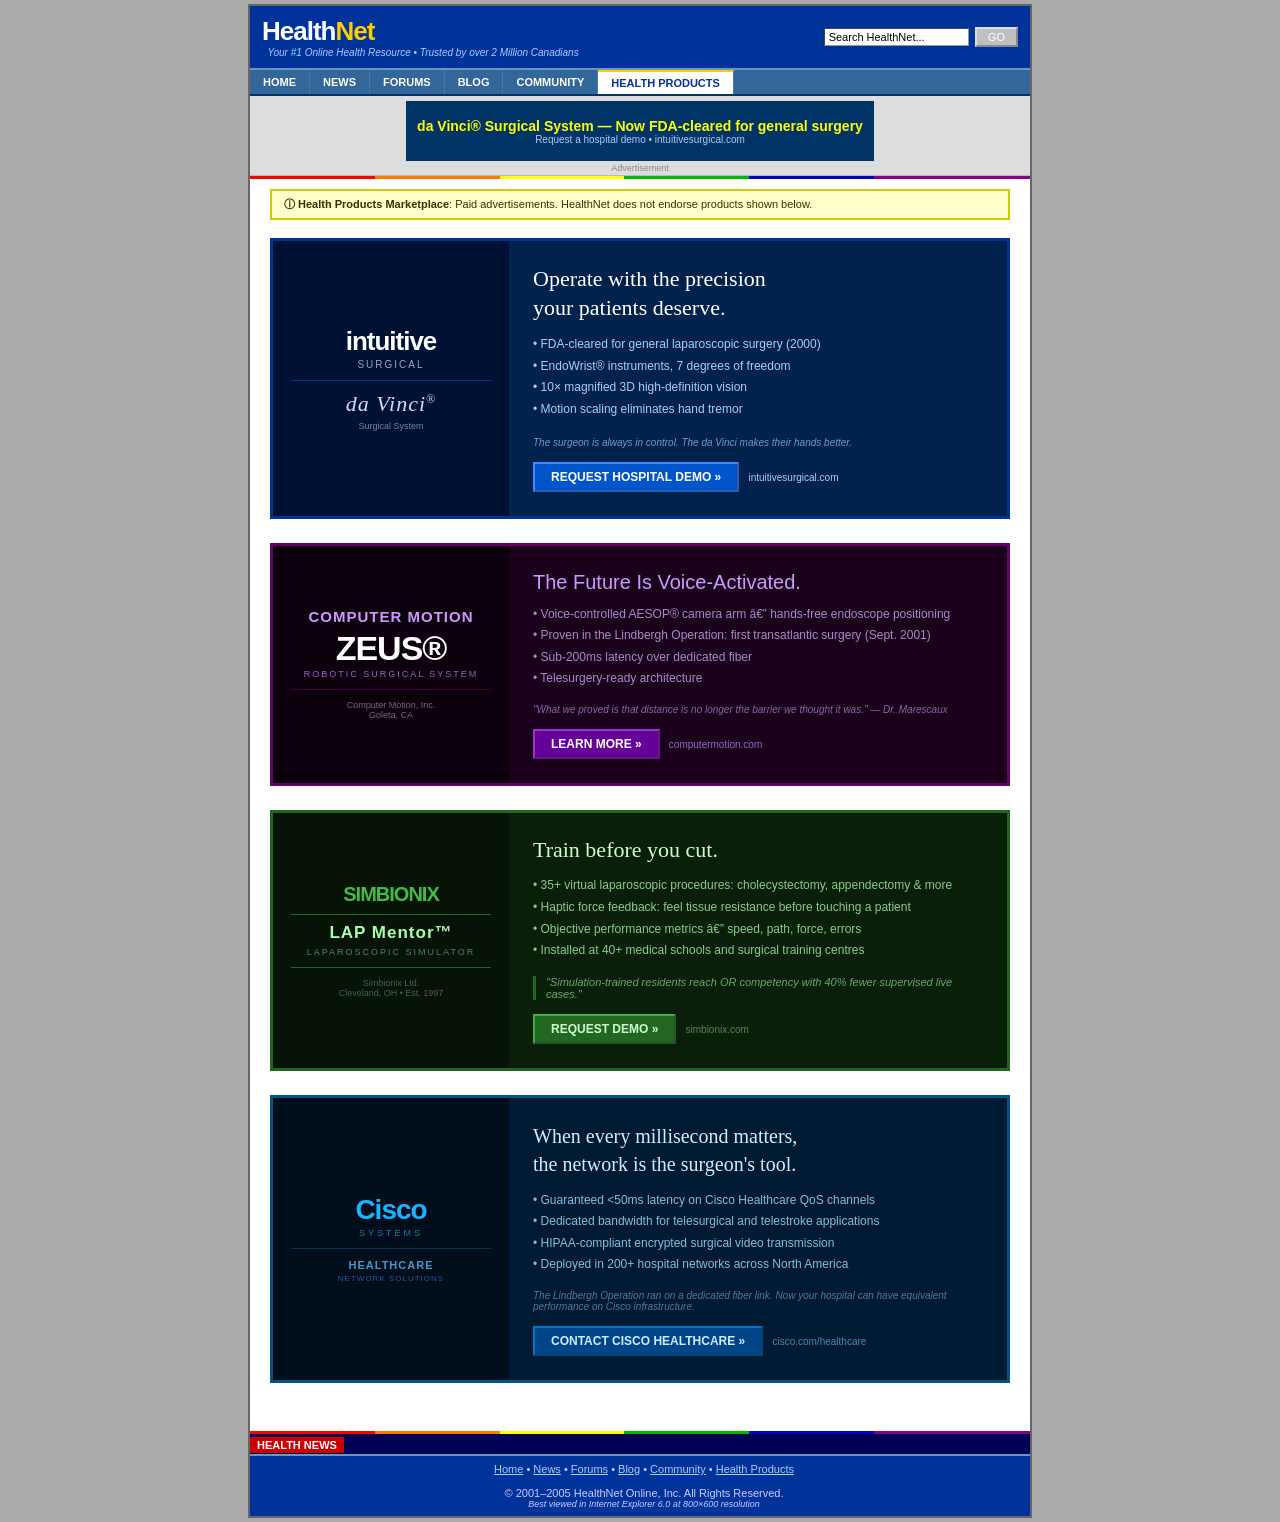
==== advertisement.html @ 27ccd14f "first commit" ====
<!DOCTYPE HTML PUBLIC "-//W3C//DTD HTML 4.01 Transitional//EN" "http://www.w3.org/TR/html4/loose.dtd">
<html>
<head>
<title>Health Products &amp; Advertisements — HealthNet 2001</title>
<meta http-equiv="Content-Type" content="text/html; charset=iso-8859-1">
<meta name="viewport" content="width=800">
<link rel="stylesheet" type="text/css" href="style.css">
<script type="text/javascript">
window.onload = function() {
    var slides = document.querySelectorAll('#banner-ad .ad-slide');
    var idx = 0;
    if (slides.length > 1) {
        setInterval(function() {
            slides[idx].classList.remove('active');
            idx = (idx + 1) % slides.length;
            slides[idx].classList.add('active');
        }, 4500);
    }
};
</script>
</head>
<body>
<div class="main-container">

<!-- MASTHEAD -->
<table width="780" border="0" cellpadding="0" cellspacing="0" class="masthead-bg">
<tr>
  <td style="padding:10px 12px;">
    <span class="site-title">Health<font color="#FFCC00">Net</font></span><br>
    <span class="site-tagline">&nbsp;&nbsp;Your #1 Online Health Resource &bull; Trusted by over 2 Million Canadians</span>
  </td>
  <td align="right" style="padding:8px 12px; vertical-align:middle;">
    <input type="text" class="search-input" value="Search HealthNet...">
    &nbsp;<input type="submit" value=" GO " class="btn btn-blue">
  </td>
</tr>
</table>

<!-- NAV -->
<table width="780" border="0" cellpadding="0" cellspacing="0" class="nav-bar-bg">
<tr>
  <td class="nav-cell"><a href="index.html">HOME</a></td>
  <td class="nav-cell"><a href="newspaper.html">NEWS</a></td>
  <td class="nav-cell"><a href="forum.html">FORUMS</a></td>
  <td class="nav-cell"><a href="blog.html">BLOG</a></td>
  <td class="nav-cell"><a href="social.html">COMMUNITY</a></td>
  <td class="nav-cell-active"><span>HEALTH PRODUCTS</span></td>
  <td width="100%" bgcolor="#336699">&nbsp;</td>
</tr>
</table>

<!-- BANNER AD -->
<div class="ad-banner-wrap">
  <div class="ad-banner-top" id="banner-ad">
    <div class="ad-slide active" style="background:#003366;display:flex;align-items:center;justify-content:center;">
      <div style="color:#FFFFFF;text-align:center;font-family:Arial,sans-serif;">
        <div style="font-size:14px;font-weight:bold;color:#FFFF00;">da Vinci&#174; Surgical System &mdash; Now FDA-cleared for general surgery</div>
        <div style="font-size:10px;color:#AACCFF;">Request a hospital demo &bull; intuitivesurgical.com</div>
      </div>
    </div>
    <div class="ad-slide" style="background:#0033AA;display:flex;align-items:center;justify-content:center;gap:12px;">
      <div style="background:#FFCC00;color:#000080;font-family:Arial Black,sans-serif;font-size:20px;font-weight:900;padding:4px 8px;border-radius:4px;">AOL</div>
      <div style="color:#FFFFFF;">
        <div style="font-size:13px;font-weight:bold;font-family:Arial,sans-serif;">Try AOL 9.0 FREE for 1,000 Hours!</div>
        <div style="font-size:10px;color:#AACCFF;">The World's Most Trusted Internet Service</div>
      </div>
    </div>
    <div class="ad-slide" style="background:#CC0000;display:flex;align-items:center;justify-content:center;">
      <div style="color:#FFFFFF;text-align:center;">
        <div style="font-size:15px;font-weight:bold;font-family:Arial Black,sans-serif;">Save 70% on Prescription Drugs!</div>
        <div style="font-size:11px;color:#FFFF88;">Licensed Canadian Pharmacy &bull; Safe &bull; Secure</div>
      </div>
    </div>
  </div>
  <div class="ad-label">Advertisement</div>
</div>

<div class="rainbow-divider"></div>

<div style="padding:0 20px 24px 20px;">

<div style="background:#FFFFCC;border:2px solid #CCCC00;padding:6px 12px;margin:10px 0 18px 0;font-size:11px;font-family:Arial,sans-serif;color:#333300;">
  <b>&#9432; Health Products Marketplace</b>: Paid advertisements. HealthNet does not endorse products shown below.
</div>

<!-- ═══════════════════════════════════════════════════════════ -->
<!-- A1: Intuitive Surgical — da Vinci (2000) -->
<!-- ═══════════════════════════════════════════════════════════ -->
<div class="ad-full-card" style="background:#00224D;border:3px solid #003399;margin-bottom:24px;overflow:hidden;">
  <table width="100%" border="0" cellpadding="0" cellspacing="0">
  <tr>
    <td width="200" style="background:#001133;padding:24px 18px;text-align:center;vertical-align:middle;">
      <div style="font-family:Arial Black,Helvetica,sans-serif;font-size:26px;font-weight:900;color:#FFFFFF;letter-spacing:-1px;">
        intuitive
      </div>
      <div style="font-family:Arial,sans-serif;font-size:10px;color:#88AACC;letter-spacing:2px;text-transform:uppercase;margin-top:2px;">
        surgical
      </div>
      <div style="height:1px;background:#003399;margin:10px 0;"></div>
      <div style="font-family:Georgia,serif;font-size:22px;font-style:italic;color:#CCDDFF;letter-spacing:1px;">
        da Vinci<sup style="font-size:12px;">&#174;</sup>
      </div>
      <div style="font-size:9px;color:#6688AA;font-family:Arial,sans-serif;margin-top:4px;">Surgical System</div>
    </td>
    <td style="padding:24px 24px;vertical-align:middle;">
      <div style="font-family:Georgia,serif;font-size:22px;color:#FFFFFF;line-height:1.3;margin-bottom:12px;">
        Operate with the precision<br>your patients deserve.
      </div>
      <div style="font-size:12px;font-family:Arial,sans-serif;color:#AACCFF;line-height:1.8;margin-bottom:16px;">
        &bull; FDA-cleared for general laparoscopic surgery (2000)<br>
        &bull; EndoWrist&#174; instruments, 7 degrees of freedom<br>
        &bull; 10&times; magnified 3D high-definition vision<br>
        &bull; Motion scaling eliminates hand tremor
      </div>
      <div style="font-size:10px;font-family:Arial,sans-serif;color:#7799BB;margin-bottom:14px;font-style:italic;">
        The surgeon is always in control. The da Vinci makes their hands better.
      </div>
      <div>
        <span style="background:#0055CC;color:#FFFFFF;font-family:Arial Black,sans-serif;font-size:12px;font-weight:900;padding:6px 16px;border:2px outset #4488FF;cursor:pointer;display:inline-block;">
          REQUEST HOSPITAL DEMO &raquo;
        </span>
        &nbsp;
        <span style="color:#AACCFF;font-size:10px;font-family:Arial,sans-serif;">intuitivesurgical.com</span>
      </div>
    </td>
  </tr>
  </table>
</div>

<!-- ═══════════════════════════════════════════════════════════ -->
<!-- A2: Computer Motion — ZEUS (2001) -->
<!-- ═══════════════════════════════════════════════════════════ -->
<div class="ad-full-card" style="background:#1A001A;border:3px solid #660066;margin-bottom:24px;overflow:hidden;">
  <table width="100%" border="0" cellpadding="0" cellspacing="0">
  <tr>
    <td width="200" style="background:#0D000D;padding:24px 18px;text-align:center;vertical-align:middle;">
      <div style="font-family:Arial Black,Helvetica,sans-serif;font-size:15px;font-weight:900;color:#CC99FF;letter-spacing:1px;text-transform:uppercase;">
        Computer Motion
      </div>
      <div style="font-family:Arial Black,Helvetica,sans-serif;font-size:34px;font-weight:900;color:#FFFFFF;letter-spacing:-1px;line-height:1;margin-top:6px;">
        ZEUS&#174;
      </div>
      <div style="font-size:9px;color:#9966CC;font-family:Arial,sans-serif;text-transform:uppercase;letter-spacing:2px;margin-top:4px;">Robotic Surgical System</div>
      <div style="height:1px;background:#440044;margin:10px 0;"></div>
      <div style="font-size:9px;color:#776677;font-family:Arial,sans-serif;">Computer Motion, Inc.<br>Goleta, CA</div>
    </td>
    <td style="padding:24px 24px;vertical-align:middle;">
      <div style="font-family:Arial Black,Helvetica,sans-serif;font-size:20px;color:#CC99FF;line-height:1.2;margin-bottom:10px;">
        The Future Is Voice-Activated.
      </div>
      <div style="font-size:12px;font-family:Arial,sans-serif;color:#AA88CC;line-height:1.8;margin-bottom:14px;">
        &bull; Voice-controlled AESOP&#174; camera arm — hands-free endoscope positioning<br>
        &bull; Proven in the Lindbergh Operation: first transatlantic surgery (Sept. 2001)<br>
        &bull; Sub-200ms latency over dedicated fiber<br>
        &bull; Telesurgery-ready architecture
      </div>
      <div style="font-size:10px;font-family:Arial,sans-serif;color:#8866AA;font-style:italic;margin-bottom:14px;">
        "What we proved is that distance is no longer the barrier we thought it was." &mdash; Dr. Marescaux
      </div>
      <div>
        <span style="background:#660099;color:#FFFFFF;font-family:Arial Black,sans-serif;font-size:12px;font-weight:900;padding:6px 16px;border:2px outset #9933CC;cursor:pointer;display:inline-block;">
          LEARN MORE &raquo;
        </span>
        &nbsp;
        <span style="color:#9966CC;font-size:10px;font-family:Arial,sans-serif;">computermotion.com</span>
      </div>
    </td>
  </tr>
  </table>
</div>

<!-- ═══════════════════════════════════════════════════════════ -->
<!-- A3: Simbionix — LAP Mentor (2004) -->
<!-- ═══════════════════════════════════════════════════════════ -->
<div class="ad-full-card" style="background:#0A1F0A;border:3px solid #226622;margin-bottom:24px;overflow:hidden;">
  <table width="100%" border="0" cellpadding="0" cellspacing="0">
  <tr>
    <td width="200" style="background:#061306;padding:24px 18px;text-align:center;vertical-align:middle;">
      <div style="font-family:Arial Black,Helvetica,sans-serif;font-size:20px;font-weight:900;color:#44BB44;letter-spacing:-1px;">
        SIMBIONIX
      </div>
      <div style="height:1px;background:#226622;margin:8px 0;"></div>
      <div style="font-family:Arial,Helvetica,sans-serif;font-size:17px;font-weight:bold;color:#AAFFAA;letter-spacing:1px;">
        LAP Mentor&#8482;
      </div>
      <div style="font-size:9px;color:#558855;font-family:Arial,sans-serif;text-transform:uppercase;letter-spacing:2px;margin-top:4px;">Laparoscopic Simulator</div>
      <div style="height:1px;background:#226622;margin:10px 0;"></div>
      <div style="font-size:9px;color:#446644;font-family:Arial,sans-serif;">Simbionix Ltd.<br>Cleveland, OH &bull; Est. 1997</div>
    </td>
    <td style="padding:24px 24px;vertical-align:middle;">
      <div style="font-family:Georgia,serif;font-size:22px;color:#CCFFCC;line-height:1.2;margin-bottom:12px;">
        Train before you cut.
      </div>
      <div style="font-size:12px;font-family:Arial,sans-serif;color:#88CC88;line-height:1.8;margin-bottom:14px;">
        &bull; 35+ virtual laparoscopic procedures: cholecystectomy, appendectomy &amp; more<br>
        &bull; Haptic force feedback: feel tissue resistance before touching a patient<br>
        &bull; Objective performance metrics — speed, path, force, errors<br>
        &bull; Installed at 40+ medical schools and surgical training centres
      </div>
      <div style="font-size:11px;font-family:Arial,sans-serif;color:#66AA66;font-style:italic;margin-bottom:14px;border-left:3px solid #226622;padding-left:10px;">
        "Simulation-trained residents reach OR competency with 40% fewer supervised live cases."
      </div>
      <div>
        <span style="background:#226622;color:#CCFFCC;font-family:Arial Black,sans-serif;font-size:12px;font-weight:900;padding:6px 16px;border:2px outset #44AA44;cursor:pointer;display:inline-block;">
          REQUEST DEMO &raquo;
        </span>
        &nbsp;
        <span style="color:#558855;font-size:10px;font-family:Arial,sans-serif;">simbionix.com</span>
      </div>
    </td>
  </tr>
  </table>
</div>

<!-- ═══════════════════════════════════════════════════════════ -->
<!-- A4: Cisco Healthcare (2005) -->
<!-- ═══════════════════════════════════════════════════════════ -->
<div class="ad-full-card" style="background:#001A33;border:3px solid #005588;margin-bottom:24px;overflow:hidden;">
  <table width="100%" border="0" cellpadding="0" cellspacing="0">
  <tr>
    <td width="200" style="background:#000D1A;padding:24px 18px;text-align:center;vertical-align:middle;">
      <div style="font-family:Arial Black,Helvetica,sans-serif;font-size:28px;font-weight:900;color:#1BB3FF;letter-spacing:-1px;">
        Cisco
      </div>
      <div style="font-size:9px;color:#1B7CAA;font-family:Arial,sans-serif;text-transform:uppercase;letter-spacing:3px;margin-top:2px;">Systems</div>
      <div style="height:1px;background:#003355;margin:10px 0;"></div>
      <div style="font-size:11px;color:#4499CC;font-family:Arial,sans-serif;font-weight:bold;text-transform:uppercase;letter-spacing:1px;">Healthcare</div>
      <div style="font-size:8px;color:#2255AA;font-family:Arial,sans-serif;text-transform:uppercase;letter-spacing:1px;margin-top:3px;">Network Solutions</div>
    </td>
    <td style="padding:24px 24px;vertical-align:middle;">
      <div style="font-family:Georgia,serif;font-size:20px;color:#CCEEFF;line-height:1.4;margin-bottom:12px;">
        When every millisecond matters,<br>the network is the surgeon's tool.
      </div>
      <div style="font-size:12px;font-family:Arial,sans-serif;color:#88BBDD;line-height:1.8;margin-bottom:14px;">
        &bull; Guaranteed &lt;50ms latency on Cisco Healthcare QoS channels<br>
        &bull; Dedicated bandwidth for telesurgical and telestroke applications<br>
        &bull; HIPAA-compliant encrypted surgical video transmission<br>
        &bull; Deployed in 200+ hospital networks across North America
      </div>
      <div style="font-size:10px;font-family:Arial,sans-serif;color:#557799;font-style:italic;margin-bottom:14px;">
        The Lindbergh Operation ran on a dedicated fiber link. Now your hospital can have equivalent performance on Cisco infrastructure.
      </div>
      <div>
        <span style="background:#004488;color:#CCEEFF;font-family:Arial Black,sans-serif;font-size:12px;font-weight:900;padding:6px 16px;border:2px outset #0077CC;cursor:pointer;display:inline-block;">
          CONTACT CISCO HEALTHCARE &raquo;
        </span>
        &nbsp;
        <span style="color:#4488AA;font-size:10px;font-family:Arial,sans-serif;">cisco.com/healthcare</span>
      </div>
    </td>
  </tr>
  </table>
</div>

</div><!-- end padding wrapper -->

<div class="rainbow-divider"></div>

<!-- TICKER -->
<div class="ticker-wrap">
  <span class="ticker-label">HEALTH NEWS</span>
  <marquee class="ticker-text" behavior="scroll" direction="left" scrollamount="3">
    &nbsp;&nbsp;&bull;&nbsp;&nbsp; FDA clears da Vinci robotic system for general surgery &bull; Computer Motion ZEUS used in Lindbergh transatlantic surgery &bull; Simbionix LAP Mentor now at 40+ medical schools &bull; Cisco Healthcare QoS: sub-50ms latency for telesurgery &bull; Intuitive Surgical installations exceed 100 hospitals &nbsp;&nbsp;
  </marquee>
</div>

<!-- FOOTER -->
<div class="site-footer">
  <table width="780" cellpadding="0" cellspacing="0"><tr><td align="center">
    <a href="index.html">Home</a> &bull; <a href="newspaper.html">News</a> &bull; <a href="forum.html">Forums</a> &bull; <a href="blog.html">Blog</a> &bull; <a href="social.html">Community</a> &bull; <a href="advertisement.html">Health Products</a>
    <br><br>
    &copy; 2001&ndash;2005 HealthNet Online, Inc. All Rights Reserved.<br>
    <i style="font-size:9px;">Best viewed in Internet Explorer 6.0 at 800&times;600 resolution</i>
  </td></tr></table>
</div>

</div>
</body>
</html>
---- style.css ----
/* HealthNet 2001 - Shared Stylesheet v2.1 */
/* Optimized for Internet Explorer 6.0 and Netscape Navigator 7   */
/* Please set your screen resolution to 800x600 or higher         */

body {
    font-family: Verdana, Arial, Helvetica, sans-serif;
    font-size: 11px;
    background-color: #AAAAAA;
    color: #000000;
    margin: 0;
    padding: 4px 0;
}

a:link    { color: #0000CC; }
a:visited { color: #663399; }
a:hover   { color: #CC0000; }
a:active  { color: #FF0000; }

td, th { font-size: 11px; font-family: Verdana, Arial, sans-serif; }

/* ─── MAIN WRAPPER ─────────────────────────────────────────────── */
.main-container {
    width: 780px;
    margin: 0 auto;
    background-color: #FFFFFF;
    border: 2px solid #666666;
}

/* ─── MASTHEAD ──────────────────────────────────────────────────── */
.masthead-bg {
    background-color: #003399;
    width: 100%;
}

.site-title {
    font-family: Arial Black, Arial, sans-serif;
    font-size: 26px;
    font-weight: 900;
    color: #FFFFFF;
    letter-spacing: -1px;
}

.site-tagline {
    font-size: 10px;
    color: #AACCFF;
    font-style: italic;
}

/* ─── NAVIGATION ────────────────────────────────────────────────── */
.nav-bar-bg {
    background-color: #336699;
    border-top: 2px solid #6699BB;
    border-bottom: 2px solid #003366;
}

.nav-cell {
    padding: 5px 13px;
    border-right: 1px solid #4477AA;
    white-space: nowrap;
}

.nav-cell a {
    color: #FFFFFF;
    text-decoration: none;
    font-family: Arial, sans-serif;
    font-size: 11px;
    font-weight: bold;
}

.nav-cell a:hover { color: #FFFF00; }

.nav-cell-active {
    background-color: #FFFFFF;
    padding: 5px 13px;
    border-right: 1px solid #4477AA;
    border-top: 2px solid #FFCC00;
    white-space: nowrap;
}

.nav-cell-active span {
    color: #003399;
    font-weight: bold;
    font-family: Arial, sans-serif;
    font-size: 11px;
}

/* ─── SECTION HEADERS ───────────────────────────────────────────── */
.section-hdr {
    background-color: #336699;
    color: #FFFFFF;
    font-size: 11px;
    font-weight: bold;
    font-family: Arial, sans-serif;
    padding: 3px 6px;
}

.section-hdr-dark {
    background-color: #003399;
    color: #FFFFFF;
    font-size: 11px;
    font-weight: bold;
    font-family: Arial, sans-serif;
    padding: 3px 6px;
}

/* ─── BUTTONS ───────────────────────────────────────────────────── */
.btn {
    background-color: #C0C0C0;
    border: 2px outset #DDDDDD;
    font-size: 11px;
    font-family: Arial, sans-serif;
    padding: 2px 10px;
    cursor: pointer;
    color: #000000;
    text-decoration: none;
    display: inline-block;
}

.btn:hover { background-color: #D4D4D4; }

.btn-blue {
    background-color: #336699;
    color: #FFFFFF;
    border: 2px outset #4477AA;
}

.btn-orange {
    background-color: #FF6600;
    color: #FFFFFF;
    border: 2px outset #FF8833;
    font-weight: bold;
}

input[type="submit"], input[type="button"] {
    background-color: #C0C0C0;
    border: 2px outset #DDDDDD;
    font-size: 11px;
    font-family: Arial, sans-serif;
    padding: 2px 8px;
    cursor: pointer;
}

.search-input {
    border: 1px inset #999999;
    font-size: 11px;
    padding: 2px 4px;
    width: 135px;
    font-family: Verdana, Arial, sans-serif;
}

/* ─── CONTENT BOXES ─────────────────────────────────────────────── */
.content-box {
    border: 1px solid #CCCCCC;
    background-color: #FFFFFF;
}

.sidebar-box {
    border: 1px solid #336699;
    background-color: #FFFFFF;
    margin-bottom: 6px;
}

/* ─── HEADLINE / STORY STYLES ───────────────────────────────────── */
.headline-main {
    font-size: 15px;
    font-weight: bold;
    color: #003399;
    font-family: Arial, sans-serif;
    line-height: 1.2;
}

.headline-sub {
    font-size: 12px;
    font-weight: bold;
    color: #003399;
    font-family: Arial, sans-serif;
}

.story-date {
    color: #666666;
    font-size: 10px;
    font-style: italic;
}

.story-blurb {
    font-size: 11px;
    line-height: 1.5;
    color: #333333;
}

.pull-quote {
    font-size: 13px;
    font-style: italic;
    color: #003399;
    border-left: 4px solid #336699;
    padding: 6px 10px;
    margin: 10px 15px;
    background-color: #EEF4FF;
    font-family: "Times New Roman", serif;
}

/* ─── DIVIDERS ──────────────────────────────────────────────────── */
hr.classic {
    border: none;
    border-top: 1px solid #CCCCCC;
    border-bottom: 1px solid #FFFFFF;
    margin: 8px 0;
}

.rainbow-divider {
    height: 3px;
    background: linear-gradient(to right,
        #FF0000 0%, #FF0000 16%,
        #FF7700 16%, #FF7700 32%,
        #FFFF00 32%, #FFFF00 48%,
        #00BB00 48%, #00BB00 64%,
        #0000CC 64%, #0000CC 80%,
        #880088 80%, #880088 100%);
    margin: 0;
}

/* ─── TICKER ────────────────────────────────────────────────────── */
.ticker-wrap {
    background-color: #000055;
    padding: 3px 0;
    overflow: hidden;
    white-space: nowrap;
}

.ticker-label {
    background-color: #CC0000;
    color: #FFFFFF;
    font-weight: bold;
    font-size: 11px;
    font-family: Arial, sans-serif;
    padding: 2px 7px;
    margin-right: 8px;
}

.ticker-text {
    font-size: 11px;
    color: #FFFFFF;
    font-family: Arial, sans-serif;
}

/* ─── HIT COUNTER ───────────────────────────────────────────────── */
.hit-counter {
    font-family: "Courier New", monospace;
    font-size: 13px;
    background-color: #000000;
    color: #00FF00;
    padding: 2px 8px;
    border: 2px inset #555555;
    letter-spacing: 3px;
}

/* ─── FOOTER ────────────────────────────────────────────────────── */
.site-footer {
    background-color: #003399;
    color: #CCCCFF;
    font-size: 10px;
    text-align: center;
    padding: 7px 4px;
    border-top: 2px solid #6699BB;
}

.site-footer a { color: #AACCFF; text-decoration: underline; }

/* ─── ADS ───────────────────────────────────────────────────────── */
.ad-banner-wrap {
    text-align: center;
    padding: 5px 0 2px 0;
    background-color: #DDDDDD;
    border-bottom: 1px solid #BBBBBB;
}

.ad-banner-top {
    width: 468px;
    height: 60px;
    margin: 0 auto;
    display: block;
    overflow: hidden;
    position: relative;
}

.ad-slide { display: none; width: 468px; height: 60px; }
.ad-slide.active { display: block; }

.ad-label {
    font-size: 9px;
    color: #888888;
    margin-top: 2px;
}

.ad-skyscraper {
    width: 120px;
    border: 1px solid #CCCC88;
}

/* ─── POP-UP OVERLAY ────────────────────────────────────────────── */
#overlay-backdrop {
    position: fixed;
    top: 0; left: 0; right: 0; bottom: 0;
    background: rgba(0,0,0,0.35);
    z-index: 9998;
}

#popup-overlay {
    position: fixed;
    top: 50%;
    left: 50%;
    transform: translate(-50%, -50%);
    width: 420px;
    background-color: #FFFFFF;
    border: 2px outset #BBBBBB;
    z-index: 9999;
}

#popup-titlebar {
    background: linear-gradient(to right, #000080 0%, #1084D0 100%);
    color: #FFFFFF;
    font-size: 11px;
    font-family: Tahoma, Arial, sans-serif;
    padding: 3px 5px;
    display: flex;
    justify-content: space-between;
    align-items: center;
    cursor: default;
}

#popup-close-btn {
    background-color: #C0C0C0;
    border: 1px outset #EEEEEE;
    color: #000000;
    font-size: 11px;
    font-weight: bold;
    width: 18px;
    height: 16px;
    text-align: center;
    cursor: pointer;
    padding: 0;
    line-height: 14px;
}

#popup-body {
    padding: 14px 16px;
    text-align: center;
}

/* ─── NEWSPAPER PAGE ────────────────────────────────────────────── */
.newspaper-masthead {
    text-align: center;
    border-bottom: 3px double #000000;
    border-top: 3px double #000000;
    padding: 8px 0;
    font-family: "Times New Roman", Georgia, serif;
}

.newspaper-name {
    font-size: 38px;
    font-weight: bold;
    letter-spacing: -1px;
    color: #000000;
    font-family: "Times New Roman", Georgia, serif;
}

.newspaper-sub {
    font-size: 10px;
    letter-spacing: 3px;
    text-transform: uppercase;
    color: #333333;
    font-family: Arial, sans-serif;
}

.newspaper-dateline {
    font-size: 10px;
    color: #333333;
    border-top: 1px solid #000000;
    border-bottom: 1px solid #000000;
    padding: 3px 0;
    font-family: Arial, sans-serif;
    display: flex;
    justify-content: space-between;
    padding: 3px 8px;
}

.article-kicker {
    font-size: 10px;
    text-transform: uppercase;
    color: #336699;
    font-weight: bold;
    font-family: Arial, sans-serif;
    letter-spacing: 1px;
}

.article-headline {
    font-family: "Times New Roman", Georgia, serif;
    font-size: 26px;
    font-weight: bold;
    line-height: 1.1;
    color: #000000;
}

.article-subhead {
    font-family: "Times New Roman", Georgia, serif;
    font-size: 14px;
    font-style: italic;
    color: #333333;
    margin-top: 4px;
    line-height: 1.3;
}

.article-byline {
    font-size: 11px;
    font-family: Arial, sans-serif;
    color: #555555;
    border-top: 1px solid #333333;
    border-bottom: 1px solid #333333;
    padding: 3px 0;
    margin: 8px 0;
}

.article-body {
    font-family: "Times New Roman", Georgia, serif;
    font-size: 13px;
    line-height: 1.75;
    color: #111111;
    text-align: justify;
}

.article-photo-box {
    background-color: #EEEEEE;
    border: 1px solid #AAAAAA;
    text-align: center;
    padding: 6px;
}

.caption {
    font-size: 10px;
    color: #555555;
    font-style: italic;
    font-family: Arial, sans-serif;
    margin-top: 4px;
}

.print-toolbar {
    background-color: #F0F0F0;
    border: 1px solid #CCCCCC;
    padding: 3px 6px;
    font-size: 10px;
    font-family: Arial, sans-serif;
    margin-bottom: 8px;
}

/* ─── FORUM PAGE ────────────────────────────────────────────────── */
.forum-breadcrumb {
    background-color: #E8EEF8;
    border: 1px solid #AABBCC;
    padding: 4px 8px;
    font-size: 11px;
    font-family: Arial, sans-serif;
}

.forum-thread-hdr {
    background-color: #003399;
    color: #FFFFFF;
    padding: 5px 8px;
    font-size: 13px;
    font-weight: bold;
    font-family: Arial, sans-serif;
}

.forum-stats-row {
    background-color: #DDE4F0;
    border-bottom: 1px solid #AABBCC;
    padding: 3px 8px;
    font-size: 10px;
    color: #444444;
    font-family: Arial, sans-serif;
}

.post-user-cell {
    background-color: #DDE4F0;
    width: 130px;
    padding: 8px 6px;
    text-align: center;
    vertical-align: top;
    border-right: 1px solid #AABBCC;
}

.post-content-cell {
    background-color: #FFFFFF;
    padding: 8px 10px;
    vertical-align: top;
}

.post-header {
    background-color: #BEC8DC;
    padding: 3px 6px;
    font-size: 10px;
    color: #333333;
    border-bottom: 1px solid #AABBCC;
    display: flex;
    justify-content: space-between;
}

.username  { font-weight: bold; font-size: 12px; color: #003399; }
.user-rank { font-size: 9px; color: #666666; font-style: italic; }
.post-meta { font-size: 9px; color: #777777; }

.post-avatar {
    width: 60px;
    height: 60px;
    background-color: #CCCCCC;
    border: 1px solid #999999;
    margin: 4px auto;
    display: flex;
    align-items: center;
    justify-content: center;
    font-size: 22px;
}

.sig-divider {
    border-top: 1px dashed #AAAAAA;
    margin-top: 10px;
    padding-top: 5px;
    font-size: 10px;
    color: #777777;
    font-style: italic;
}

.forum-footer-bar {
    background-color: #DDE4F0;
    border-top: 1px solid #AABBCC;
    padding: 5px 8px;
    font-size: 10px;
}

/* ─── BLOG PAGE ─────────────────────────────────────────────────── */
.blog-entry-title {
    font-size: 18px;
    font-weight: bold;
    color: #003399;
    font-family: "Times New Roman", Georgia, serif;
    line-height: 1.2;
}

.blog-entry-meta {
    font-size: 10px;
    color: #888888;
    border-bottom: 1px solid #CCCCCC;
    padding-bottom: 5px;
    margin: 4px 0 10px 0;
}

.blog-body {
    font-size: 12px;
    line-height: 1.7;
    color: #333333;
    font-family: Verdana, Arial, sans-serif;
}

.blog-comment {
    background-color: #F5F5F5;
    border: 1px solid #CCCCCC;
    border-left: 3px solid #336699;
    padding: 6px 8px;
    margin-bottom: 8px;
    font-size: 11px;
}

.comment-author { font-weight: bold; color: #003399; font-size: 11px; }
.comment-date   { font-size: 10px; color: #888888; margin-left: 8px; }

.blog-sidebar-title {
    font-size: 12px;
    font-weight: bold;
    color: #FFFFFF;
    background-color: #666699;
    padding: 3px 6px;
    font-family: Arial, sans-serif;
}

/* ─── CONNECTBOARD (SOCIAL) ─────────────────────────────────────── */
.cb-header {
    background: linear-gradient(to right, #FF6600, #FF9900);
    color: #FFFFFF;
    font-family: Arial Black, Arial, sans-serif;
    font-size: 18px;
    font-weight: 900;
    padding: 6px 10px;
    letter-spacing: -1px;
}

.profile-name-hdr {
    background-color: #FF7700;
    color: #FFFFFF;
    font-size: 16px;
    font-weight: bold;
    font-family: Arial, sans-serif;
    padding: 5px 8px;
}

.profile-pic-box {
    width: 90px;
    height: 90px;
    background-color: #DDDDDD;
    border: 2px solid #FF7700;
    display: flex;
    align-items: center;
    justify-content: center;
    font-size: 36px;
    margin: 0 auto;
}

.bulletin-box {
    background-color: #FFFFF0;
    border: 2px solid #CCCC00;
    padding: 10px;
    margin: 8px 0;
}

.bulletin-title {
    font-size: 12px;
    font-weight: bold;
    color: #CC6600;
    font-family: Arial, sans-serif;
    text-transform: uppercase;
    letter-spacing: 1px;
    border-bottom: 1px solid #DDDDAA;
    margin-bottom: 6px;
    padding-bottom: 3px;
}

.testimonial {
    background-color: #F0F8FF;
    border: 1px solid #AACCEE;
    padding: 6px 8px;
    margin-bottom: 6px;
    font-size: 11px;
}

.friends-mini {
    display: inline-block;
    width: 55px;
    text-align: center;
    font-size: 9px;
    margin: 2px;
    vertical-align: top;
}

.friend-avatar {
    width: 40px;
    height: 40px;
    background-color: #CCCCCC;
    border: 1px solid #999999;
    margin: 0 auto 2px auto;
    display: flex;
    align-items: center;
    justify-content: center;
    font-size: 16px;
}

/* ─── PHARMA AD PAGE ────────────────────────────────────────────── */
.pharma-hero {
    background: linear-gradient(to bottom, #E8F4FF 0%, #FFFFFF 60%);
    text-align: center;
    padding: 24px 20px 16px 20px;
}

.drug-name {
    font-size: 52px;
    font-weight: 900;
    color: #003399;
    font-family: Arial Black, Arial, sans-serif;
    letter-spacing: -3px;
}

.drug-name sup {
    font-size: 18px;
    letter-spacing: 0;
}

.drug-tagline {
    font-size: 20px;
    color: #336699;
    font-style: italic;
    font-family: "Times New Roman", Georgia, serif;
    margin-top: 4px;
}

.drug-class {
    font-size: 12px;
    color: #555555;
    font-family: Arial, sans-serif;
    margin-top: 2px;
}

.benefit-list {
    font-size: 13px;
    line-height: 2.0;
    color: #333333;
    font-family: Arial, sans-serif;
}

.benefit-list li::before {
    content: "✓ ";
    color: #009900;
    font-weight: bold;
}

.cta-box {
    background-color: #003399;
    color: #FFFFFF;
    text-align: center;
    padding: 16px;
    font-family: Arial, sans-serif;
}

.cta-main {
    font-size: 18px;
    font-weight: bold;
    color: #FFFF00;
}

.cta-sub {
    font-size: 13px;
    color: #CCDDFF;
    margin-top: 4px;
}

.fine-print {
    font-size: 9px;
    color: #666666;
    line-height: 1.5;
    font-family: Arial, sans-serif;
    border-top: 1px solid #CCCCCC;
    padding-top: 10px;
    margin-top: 10px;
    text-align: left;
}

.side-effects-hdr {
    font-size: 11px;
    font-weight: bold;
    color: #333333;
    font-family: Arial, sans-serif;
    margin-bottom: 4px;
}

/* ─── FORUM THREAD LABELS & POSTS ───────────────────────────────── */
.forum-thread-label {
    background-color: #EEF2F8;
    border-top: 2px solid #336699;
    border-bottom: 1px solid #AABBCC;
    padding: 5px 8px;
    font-size: 10px;
    font-family: Arial, sans-serif;
    color: #444466;
    font-style: italic;
    margin-top: 16px;
}

.forum-thread-title-row {
    background-color: #003399;
    color: #FFFFFF;
    padding: 6px 10px;
    font-size: 13px;
    font-weight: bold;
    font-family: Arial, sans-serif;
}

.forum-thread-meta {
    font-weight: normal;
    font-size: 10px;
    color: #AACCFF;
}

.forum-post-table {
    border-collapse: collapse;
    margin-bottom: 0;
    border-color: #AABBCC;
}

.post-username {
    font-weight: bold;
    font-size: 12px;
    color: #003399;
    font-family: Arial, sans-serif;
}

.post-user-meta {
    font-size: 9px;
    color: #555566;
    font-family: Arial, sans-serif;
    line-height: 1.6;
    margin-top: 4px;
}

.post-timestamp {
    font-size: 10px;
    color: #666666;
    font-family: Arial, sans-serif;
    border-bottom: 1px solid #DDDDEE;
    padding-bottom: 4px;
    margin-bottom: 6px;
}

.post-body {
    font-size: 12px;
    line-height: 1.7;
    color: #222222;
    font-family: Verdana, Arial, sans-serif;
}

.post-body p { margin: 0 0 8px 0; }

.post-sig {
    font-size: 10px;
    color: #888888;
    font-style: italic;
    font-family: Arial, sans-serif;
    margin-top: 8px;
}

.post-sig hr { border: none; border-top: 1px dashed #CCCCCC; margin: 4px 0; }

.post-actions {
    margin-top: 6px;
    text-align: right;
}

.btn-forum {
    background-color: #DDE4F0;
    border: 1px outset #AABBCC;
    color: #003399;
    font-size: 10px;
    font-family: Arial, sans-serif;
    padding: 1px 8px;
    cursor: pointer;
    text-decoration: none;
    display: inline-block;
}

.btn-forum:hover { background-color: #BBCCDD; color: #003399; }

/* ─── BLOG MASTHEAD & POSTS ─────────────────────────────────────── */
.blog-masthead {
    border-bottom: 3px double #336699;
    margin-bottom: 0;
}

.blog-title-bar {
    background-color: #336699;
    color: #FFFFFF;
    font-size: 16px;
    font-weight: bold;
    font-family: Arial, sans-serif;
    padding: 6px 12px;
}

.blog-sub {
    font-size: 10px;
    color: #666688;
    font-family: Arial, sans-serif;
    padding: 3px 12px 4px 12px;
    background-color: #EEF0FF;
    border-bottom: 1px solid #BBBBDD;
}

.blog-post-block {
    border: 1px solid #CCCCCC;
    border-left: 4px solid #336699;
    margin: 16px 0;
    padding: 12px 14px;
    background-color: #FAFAFA;
}

.blog-meta {
    font-size: 10px;
    color: #888888;
    border-bottom: 1px solid #CCCCCC;
    padding-bottom: 5px;
    margin: 4px 0 10px 0;
    font-family: Arial, sans-serif;
}

.blog-comments-block {
    margin-top: 16px;
    border-top: 2px solid #DDDDDD;
    padding-top: 10px;
}

.blog-comments-hdr {
    font-size: 12px;
    font-weight: bold;
    font-family: Arial, sans-serif;
    color: #333366;
    margin-bottom: 8px;
}

.blog-comment-author {
    font-weight: bold;
    color: #003399;
    font-size: 11px;
    font-family: Arial, sans-serif;
}

.blog-comment-date {
    font-size: 10px;
    color: #888888;
    margin-left: 8px;
    font-family: Arial, sans-serif;
}

.blog-comment-body {
    font-size: 11px;
    color: #333333;
    line-height: 1.6;
    font-family: Verdana, Arial, sans-serif;
    margin-top: 4px;
}

/* ─── BULLETIN (SOCIAL) COMPONENTS ─────────────────────────────── */
.bulletin-hdr {
    background-color: #FFCC00;
    padding: 5px 10px;
    font-size: 11px;
    font-weight: bold;
    font-family: Arial, sans-serif;
    color: #333300;
}

.bulletin-date {
    float: right;
    font-weight: normal;
    font-size: 10px;
    color: #665500;
}

.bulletin-body {
    padding: 12px 16px;
    font-size: 13px;
    font-family: Verdana, Arial, sans-serif;
    line-height: 1.7;
    color: #222222;
}

.bulletin-footer {
    padding: 5px 16px 8px 16px;
    font-size: 10px;
    color: #887700;
    font-family: Arial, sans-serif;
    border-top: 1px solid #EEEECC;
}

.bulletin-link {
    font-size: 10px;
    color: #CC7700;
}

.bulletin-reply .bulletin-hdr {
    background-color: #FFE580;
    font-style: italic;
}

/* ─── AD FULL CARD ──────────────────────────────────────────────── */
.ad-full-card {
    border-radius: 0;
    overflow: hidden;
    margin-bottom: 24px;
}

/* ─── DEAD LINKS (decorative / non-functional) ──────────────────── */
/* Targets all href="#" anchors: Print, Email, Share, Reply, Quote,  */
/* Permalink, Forward, breadcrumbs, footer links, social nav, etc.  */
a[href="#"] {
    color: #999999 !important;
    cursor: default !important;
    pointer-events: none;
    text-decoration: none !important;
}
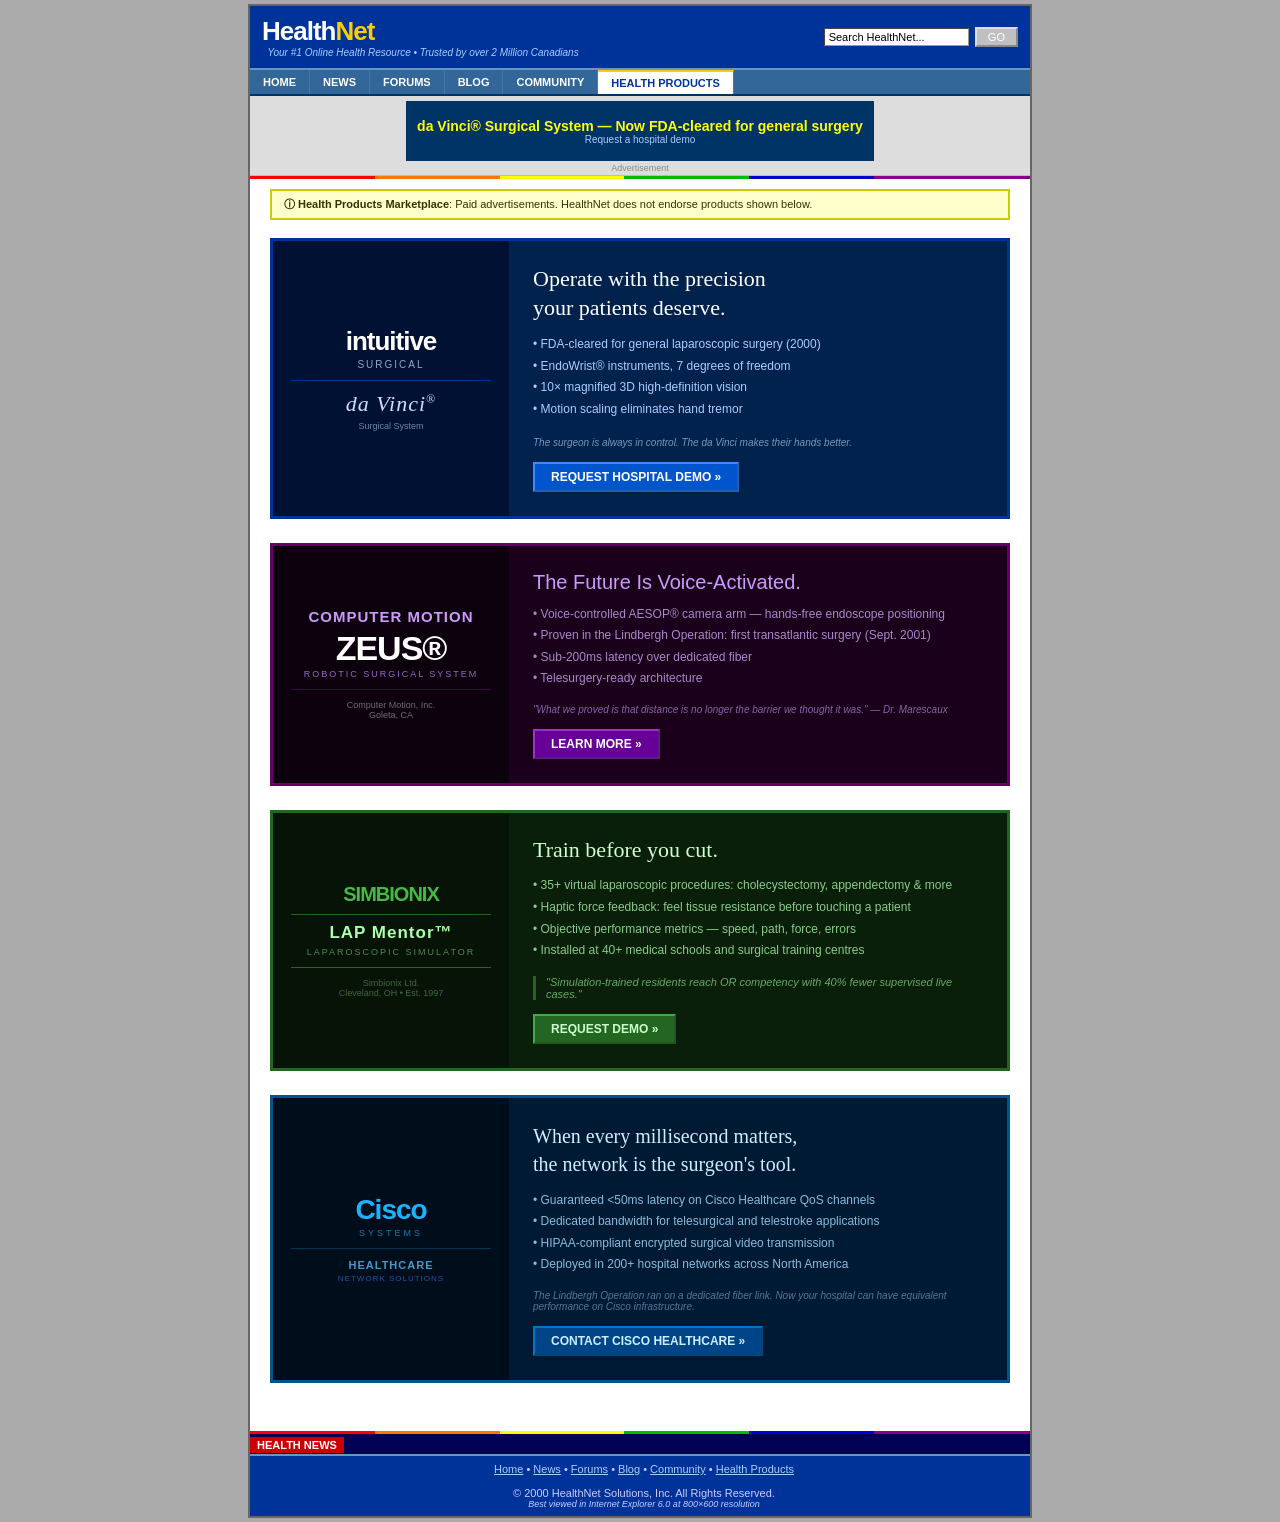
==== commit 6a1c4b0c: "2nd" ====
--- a/advertisement.html
+++ b/advertisement.html
@@ -1,8 +1,8 @@
-<!DOCTYPE HTML PUBLIC "-//W3C//DTD HTML 4.01 Transitional//EN" "http://www.w3.org/TR/html4/loose.dtd">
+﻿<!DOCTYPE HTML PUBLIC "-//W3C//DTD HTML 4.01 Transitional//EN" "http://www.w3.org/TR/html4/loose.dtd">
 <html>
 <head>
-<title>Health Products &amp; Advertisements — HealthNet 2001</title>
-<meta http-equiv="Content-Type" content="text/html; charset=iso-8859-1">
+<title>Health Products &amp; Advertisements — HealthNet</title>
+<meta http-equiv="Content-Type" content="text/html; charset=utf-8">
 <meta name="viewport" content="width=800">
 <link rel="stylesheet" type="text/css" href="style.css">
 <script type="text/javascript">
@@ -30,8 +30,7 @@
     <span class="site-tagline">&nbsp;&nbsp;Your #1 Online Health Resource &bull; Trusted by over 2 Million Canadians</span>
   </td>
   <td align="right" style="padding:8px 12px; vertical-align:middle;">
-    <input type="text" class="search-input" value="Search HealthNet...">
-    &nbsp;<input type="submit" value=" GO " class="btn btn-blue">
+    <form method="GET" action="search.html" style="display:inline;"><input type="text" class="search-input" value="Search HealthNet..."> &nbsp;<input type="submit" value=" GO " class="btn btn-blue"></form>
   </td>
 </tr>
 </table>
@@ -52,20 +51,20 @@
 <!-- BANNER AD -->
 <div class="ad-banner-wrap">
   <div class="ad-banner-top" id="banner-ad">
-    <div class="ad-slide active" style="background:#003366;display:flex;align-items:center;justify-content:center;">
+    <div class="ad-slide active" onclick="location.href='advertisement.html'" style="cursor:pointer;background:#003366;display:flex;align-items:center;justify-content:center;">
       <div style="color:#FFFFFF;text-align:center;font-family:Arial,sans-serif;">
         <div style="font-size:14px;font-weight:bold;color:#FFFF00;">da Vinci&#174; Surgical System &mdash; Now FDA-cleared for general surgery</div>
-        <div style="font-size:10px;color:#AACCFF;">Request a hospital demo &bull; intuitivesurgical.com</div>
+        <div style="font-size:10px;color:#AACCFF;">Request a hospital demo</div>
       </div>
     </div>
-    <div class="ad-slide" style="background:#0033AA;display:flex;align-items:center;justify-content:center;gap:12px;">
+    <div class="ad-slide" onclick="location.href='advertisement.html'" style="cursor:pointer;background:#0033AA;display:flex;align-items:center;justify-content:center;gap:12px;">
       <div style="background:#FFCC00;color:#000080;font-family:Arial Black,sans-serif;font-size:20px;font-weight:900;padding:4px 8px;border-radius:4px;">AOL</div>
       <div style="color:#FFFFFF;">
         <div style="font-size:13px;font-weight:bold;font-family:Arial,sans-serif;">Try AOL 9.0 FREE for 1,000 Hours!</div>
         <div style="font-size:10px;color:#AACCFF;">The World's Most Trusted Internet Service</div>
       </div>
     </div>
-    <div class="ad-slide" style="background:#CC0000;display:flex;align-items:center;justify-content:center;">
+    <div class="ad-slide" onclick="location.href='advertisement.html'" style="cursor:pointer;background:#CC0000;display:flex;align-items:center;justify-content:center;">
       <div style="color:#FFFFFF;text-align:center;">
         <div style="font-size:15px;font-weight:bold;font-family:Arial Black,sans-serif;">Save 70% on Prescription Drugs!</div>
         <div style="font-size:11px;color:#FFFF88;">Licensed Canadian Pharmacy &bull; Safe &bull; Secure</div>
@@ -86,7 +85,7 @@
 <!-- ═══════════════════════════════════════════════════════════ -->
 <!-- A1: Intuitive Surgical — da Vinci (2000) -->
 <!-- ═══════════════════════════════════════════════════════════ -->
-<div class="ad-full-card" style="background:#00224D;border:3px solid #003399;margin-bottom:24px;overflow:hidden;">
+<div id="a1" class="ad-full-card" style="background:#00224D;border:3px solid #003399;margin-bottom:24px;overflow:hidden;">
   <table width="100%" border="0" cellpadding="0" cellspacing="0">
   <tr>
     <td width="200" style="background:#001133;padding:24px 18px;text-align:center;vertical-align:middle;">
@@ -116,11 +115,9 @@
         The surgeon is always in control. The da Vinci makes their hands better.
       </div>
       <div>
-        <span style="background:#0055CC;color:#FFFFFF;font-family:Arial Black,sans-serif;font-size:12px;font-weight:900;padding:6px 16px;border:2px outset #4488FF;cursor:pointer;display:inline-block;">
+        <a href="https://www.intuitive.com/en-us/products-and-services/da-vinci" target="_blank" style="background:#0055CC;color:#FFFFFF;font-family:Arial Black,sans-serif;font-size:12px;font-weight:900;padding:6px 16px;border:2px outset #4488FF;cursor:pointer;display:inline-block;text-decoration:none;">
           REQUEST HOSPITAL DEMO &raquo;
-        </span>
-        &nbsp;
-        <span style="color:#AACCFF;font-size:10px;font-family:Arial,sans-serif;">intuitivesurgical.com</span>
+        </a>
       </div>
     </td>
   </tr>
@@ -130,7 +127,7 @@
 <!-- ═══════════════════════════════════════════════════════════ -->
 <!-- A2: Computer Motion — ZEUS (2001) -->
 <!-- ═══════════════════════════════════════════════════════════ -->
-<div class="ad-full-card" style="background:#1A001A;border:3px solid #660066;margin-bottom:24px;overflow:hidden;">
+<div id="a2" class="ad-full-card" style="background:#1A001A;border:3px solid #660066;margin-bottom:24px;overflow:hidden;">
   <table width="100%" border="0" cellpadding="0" cellspacing="0">
   <tr>
     <td width="200" style="background:#0D000D;padding:24px 18px;text-align:center;vertical-align:middle;">
@@ -158,11 +155,9 @@
         "What we proved is that distance is no longer the barrier we thought it was." &mdash; Dr. Marescaux
       </div>
       <div>
-        <span style="background:#660099;color:#FFFFFF;font-family:Arial Black,sans-serif;font-size:12px;font-weight:900;padding:6px 16px;border:2px outset #9933CC;cursor:pointer;display:inline-block;">
+        <a href="https://en.wikipedia.org/wiki/ZEUS_robotic_surgical_system" target="_blank" style="background:#660099;color:#FFFFFF;font-family:Arial Black,sans-serif;font-size:12px;font-weight:900;padding:6px 16px;border:2px outset #9933CC;cursor:pointer;display:inline-block;text-decoration:none;">
           LEARN MORE &raquo;
-        </span>
-        &nbsp;
-        <span style="color:#9966CC;font-size:10px;font-family:Arial,sans-serif;">computermotion.com</span>
+        </a>
       </div>
     </td>
   </tr>
@@ -172,7 +167,7 @@
 <!-- ═══════════════════════════════════════════════════════════ -->
 <!-- A3: Simbionix — LAP Mentor (2004) -->
 <!-- ═══════════════════════════════════════════════════════════ -->
-<div class="ad-full-card" style="background:#0A1F0A;border:3px solid #226622;margin-bottom:24px;overflow:hidden;">
+<div id="a3" class="ad-full-card" style="background:#0A1F0A;border:3px solid #226622;margin-bottom:24px;overflow:hidden;">
   <table width="100%" border="0" cellpadding="0" cellspacing="0">
   <tr>
     <td width="200" style="background:#061306;padding:24px 18px;text-align:center;vertical-align:middle;">
@@ -201,11 +196,9 @@
         "Simulation-trained residents reach OR competency with 40% fewer supervised live cases."
       </div>
       <div>
-        <span style="background:#226622;color:#CCFFCC;font-family:Arial Black,sans-serif;font-size:12px;font-weight:900;padding:6px 16px;border:2px outset #44AA44;cursor:pointer;display:inline-block;">
+        <a href="https://surgicalscience.com/simbionix/" target="_blank" style="background:#226622;color:#CCFFCC;font-family:Arial Black,sans-serif;font-size:12px;font-weight:900;padding:6px 16px;border:2px outset #44AA44;cursor:pointer;display:inline-block;text-decoration:none;">
           REQUEST DEMO &raquo;
-        </span>
-        &nbsp;
-        <span style="color:#558855;font-size:10px;font-family:Arial,sans-serif;">simbionix.com</span>
+        </a>
       </div>
     </td>
   </tr>
@@ -215,7 +208,7 @@
 <!-- ═══════════════════════════════════════════════════════════ -->
 <!-- A4: Cisco Healthcare (2005) -->
 <!-- ═══════════════════════════════════════════════════════════ -->
-<div class="ad-full-card" style="background:#001A33;border:3px solid #005588;margin-bottom:24px;overflow:hidden;">
+<div id="a4" class="ad-full-card" style="background:#001A33;border:3px solid #005588;margin-bottom:24px;overflow:hidden;">
   <table width="100%" border="0" cellpadding="0" cellspacing="0">
   <tr>
     <td width="200" style="background:#000D1A;padding:24px 18px;text-align:center;vertical-align:middle;">
@@ -241,11 +234,9 @@
         The Lindbergh Operation ran on a dedicated fiber link. Now your hospital can have equivalent performance on Cisco infrastructure.
       </div>
       <div>
-        <span style="background:#004488;color:#CCEEFF;font-family:Arial Black,sans-serif;font-size:12px;font-weight:900;padding:6px 16px;border:2px outset #0077CC;cursor:pointer;display:inline-block;">
+        <a href="https://www.cisco.com/site/ca/en/index.html" target="_blank" style="background:#004488;color:#CCEEFF;font-family:Arial Black,sans-serif;font-size:12px;font-weight:900;padding:6px 16px;border:2px outset #0077CC;cursor:pointer;display:inline-block;text-decoration:none;">
           CONTACT CISCO HEALTHCARE &raquo;
-        </span>
-        &nbsp;
-        <span style="color:#4488AA;font-size:10px;font-family:Arial,sans-serif;">cisco.com/healthcare</span>
+        </a>
       </div>
     </td>
   </tr>
@@ -269,7 +260,7 @@
   <table width="780" cellpadding="0" cellspacing="0"><tr><td align="center">
     <a href="index.html">Home</a> &bull; <a href="newspaper.html">News</a> &bull; <a href="forum.html">Forums</a> &bull; <a href="blog.html">Blog</a> &bull; <a href="social.html">Community</a> &bull; <a href="advertisement.html">Health Products</a>
     <br><br>
-    &copy; 2001&ndash;2005 HealthNet Online, Inc. All Rights Reserved.<br>
+    &copy; 2000 HealthNet Solutions, Inc. All Rights Reserved.<br>
     <i style="font-size:9px;">Best viewed in Internet Explorer 6.0 at 800&times;600 resolution</i>
   </td></tr></table>
 </div>
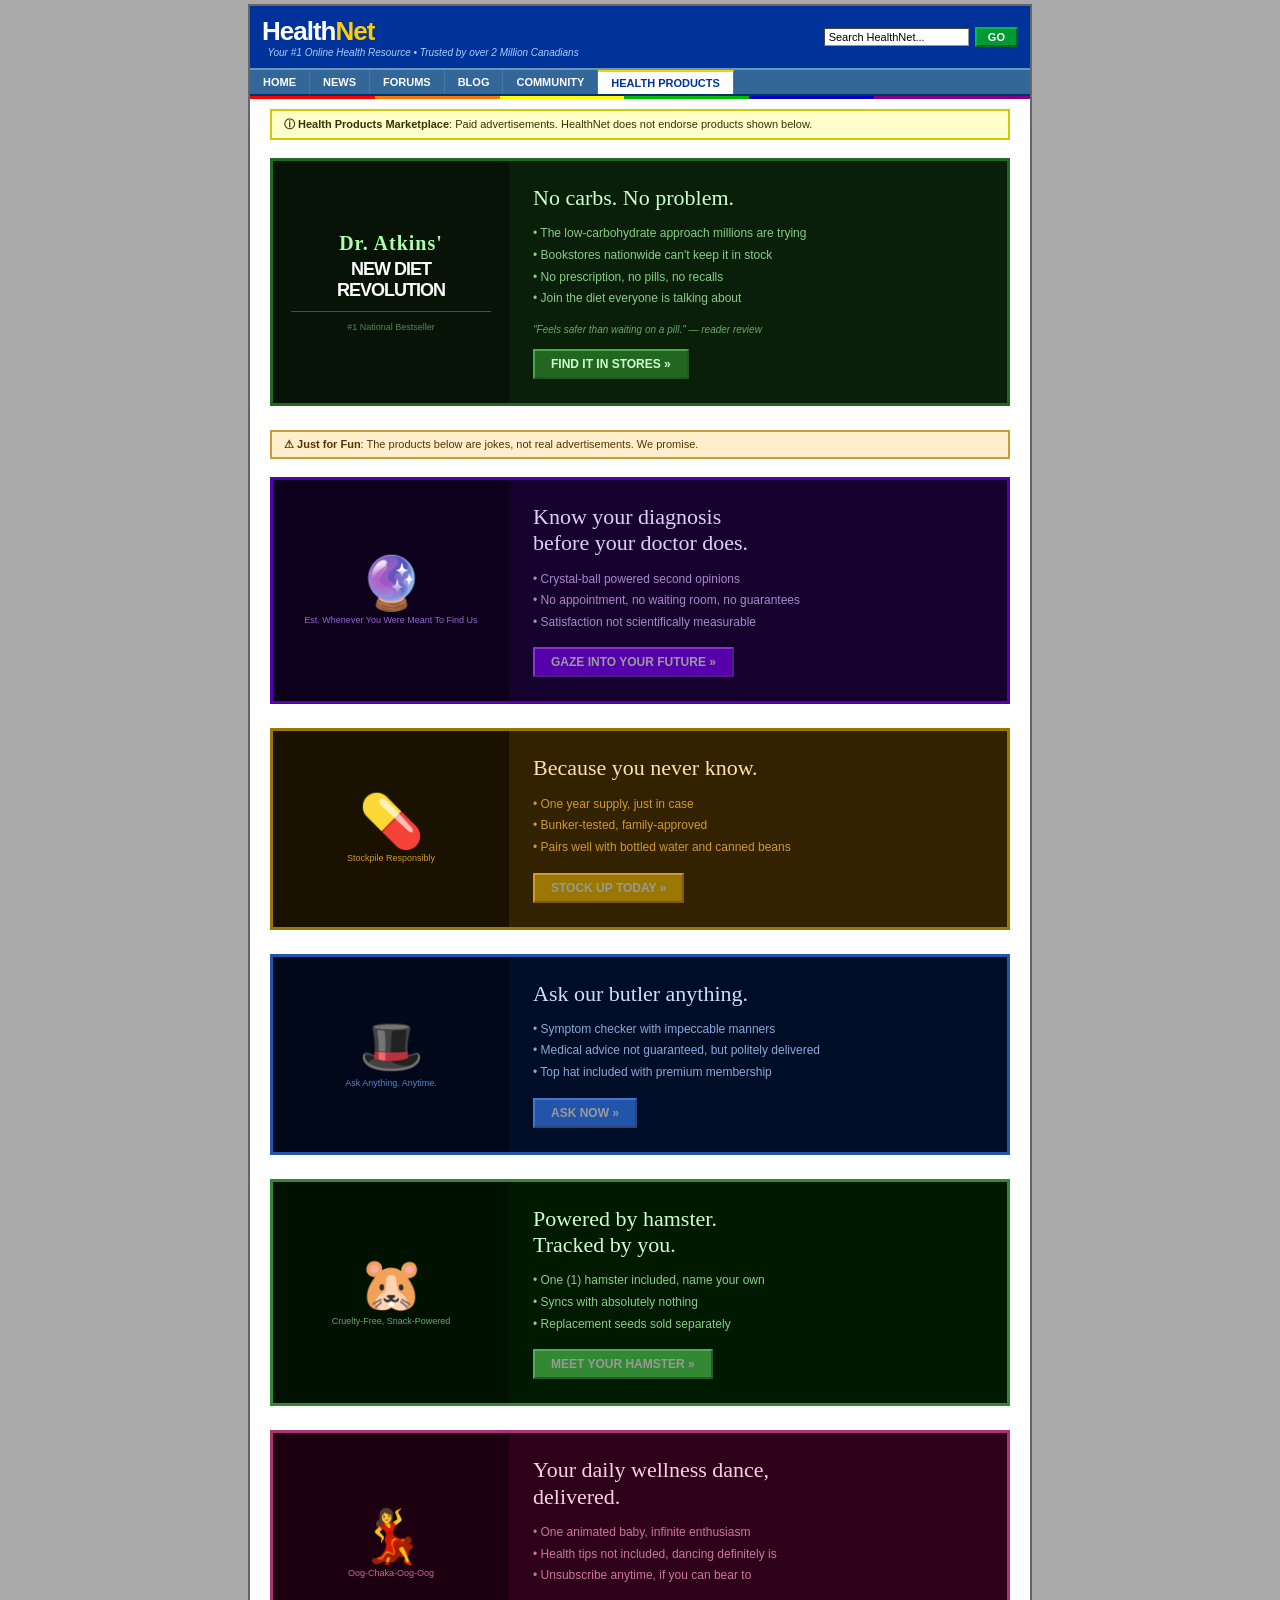
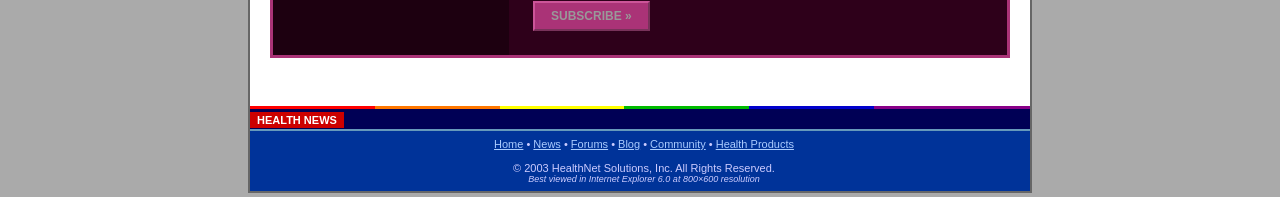
==== commit 79764837: "v2" ====
--- a/advertisement.html
+++ b/advertisement.html
@@ -1,23 +1,10 @@
-﻿<!DOCTYPE HTML PUBLIC "-//W3C//DTD HTML 4.01 Transitional//EN" "http://www.w3.org/TR/html4/loose.dtd">
+<!DOCTYPE HTML PUBLIC "-//W3C//DTD HTML 4.01 Transitional//EN" "http://www.w3.org/TR/html4/loose.dtd">
 <html>
 <head>
 <title>Health Products &amp; Advertisements — HealthNet</title>
 <meta http-equiv="Content-Type" content="text/html; charset=utf-8">
 <meta name="viewport" content="width=800">
 <link rel="stylesheet" type="text/css" href="style.css">
-<script type="text/javascript">
-window.onload = function() {
-    var slides = document.querySelectorAll('#banner-ad .ad-slide');
-    var idx = 0;
-    if (slides.length > 1) {
-        setInterval(function() {
-            slides[idx].classList.remove('active');
-            idx = (idx + 1) % slides.length;
-            slides[idx].classList.add('active');
-        }, 4500);
-    }
-};
-</script>
 </head>
 <body>
 <div class="main-container">
@@ -48,32 +35,6 @@
 </tr>
 </table>
 
-<!-- BANNER AD -->
-<div class="ad-banner-wrap">
-  <div class="ad-banner-top" id="banner-ad">
-    <div class="ad-slide active" onclick="location.href='advertisement.html'" style="cursor:pointer;background:#003366;display:flex;align-items:center;justify-content:center;">
-      <div style="color:#FFFFFF;text-align:center;font-family:Arial,sans-serif;">
-        <div style="font-size:14px;font-weight:bold;color:#FFFF00;">da Vinci&#174; Surgical System &mdash; Now FDA-cleared for general surgery</div>
-        <div style="font-size:10px;color:#AACCFF;">Request a hospital demo</div>
-      </div>
-    </div>
-    <div class="ad-slide" onclick="location.href='advertisement.html'" style="cursor:pointer;background:#0033AA;display:flex;align-items:center;justify-content:center;gap:12px;">
-      <div style="background:#FFCC00;color:#000080;font-family:Arial Black,sans-serif;font-size:20px;font-weight:900;padding:4px 8px;border-radius:4px;">AOL</div>
-      <div style="color:#FFFFFF;">
-        <div style="font-size:13px;font-weight:bold;font-family:Arial,sans-serif;">Try AOL 9.0 FREE for 1,000 Hours!</div>
-        <div style="font-size:10px;color:#AACCFF;">The World's Most Trusted Internet Service</div>
-      </div>
-    </div>
-    <div class="ad-slide" onclick="location.href='advertisement.html'" style="cursor:pointer;background:#CC0000;display:flex;align-items:center;justify-content:center;">
-      <div style="color:#FFFFFF;text-align:center;">
-        <div style="font-size:15px;font-weight:bold;font-family:Arial Black,sans-serif;">Save 70% on Prescription Drugs!</div>
-        <div style="font-size:11px;color:#FFFF88;">Licensed Canadian Pharmacy &bull; Safe &bull; Secure</div>
-      </div>
-    </div>
-  </div>
-  <div class="ad-label">Advertisement</div>
-</div>
-
 <div class="rainbow-divider"></div>
 
 <div style="padding:0 20px 24px 20px;">
@@ -83,159 +44,187 @@
 </div>
 
 <!-- ═══════════════════════════════════════════════════════════ -->
-<!-- A1: Intuitive Surgical — da Vinci (2000) -->
-<!-- ═══════════════════════════════════════════════════════════ -->
-<div id="a1" class="ad-full-card" style="background:#00224D;border:3px solid #003399;margin-bottom:24px;overflow:hidden;">
-  <table width="100%" border="0" cellpadding="0" cellspacing="0">
-  <tr>
-    <td width="200" style="background:#001133;padding:24px 18px;text-align:center;vertical-align:middle;">
-      <div style="font-family:Arial Black,Helvetica,sans-serif;font-size:26px;font-weight:900;color:#FFFFFF;letter-spacing:-1px;">
-        intuitive
-      </div>
-      <div style="font-family:Arial,sans-serif;font-size:10px;color:#88AACC;letter-spacing:2px;text-transform:uppercase;margin-top:2px;">
-        surgical
-      </div>
-      <div style="height:1px;background:#003399;margin:10px 0;"></div>
-      <div style="font-family:Georgia,serif;font-size:22px;font-style:italic;color:#CCDDFF;letter-spacing:1px;">
-        da Vinci<sup style="font-size:12px;">&#174;</sup>
-      </div>
-      <div style="font-size:9px;color:#6688AA;font-family:Arial,sans-serif;margin-top:4px;">Surgical System</div>
-    </td>
-    <td style="padding:24px 24px;vertical-align:middle;">
-      <div style="font-family:Georgia,serif;font-size:22px;color:#FFFFFF;line-height:1.3;margin-bottom:12px;">
-        Operate with the precision<br>your patients deserve.
-      </div>
-      <div style="font-size:12px;font-family:Arial,sans-serif;color:#AACCFF;line-height:1.8;margin-bottom:16px;">
-        &bull; FDA-cleared for general laparoscopic surgery (2000)<br>
-        &bull; EndoWrist&#174; instruments, 7 degrees of freedom<br>
-        &bull; 10&times; magnified 3D high-definition vision<br>
-        &bull; Motion scaling eliminates hand tremor
-      </div>
-      <div style="font-size:10px;font-family:Arial,sans-serif;color:#7799BB;margin-bottom:14px;font-style:italic;">
-        The surgeon is always in control. The da Vinci makes their hands better.
-      </div>
-      <div>
-        <a href="https://www.intuitive.com/en-us/products-and-services/da-vinci" target="_blank" style="background:#0055CC;color:#FFFFFF;font-family:Arial Black,sans-serif;font-size:12px;font-weight:900;padding:6px 16px;border:2px outset #4488FF;cursor:pointer;display:inline-block;text-decoration:none;">
-          REQUEST HOSPITAL DEMO &raquo;
-        </a>
-      </div>
-    </td>
-  </tr>
-  </table>
-</div>
-
-<!-- ═══════════════════════════════════════════════════════════ -->
-<!-- A2: Computer Motion — ZEUS (2001) -->
-<!-- ═══════════════════════════════════════════════════════════ -->
-<div id="a2" class="ad-full-card" style="background:#1A001A;border:3px solid #660066;margin-bottom:24px;overflow:hidden;">
-  <table width="100%" border="0" cellpadding="0" cellspacing="0">
-  <tr>
-    <td width="200" style="background:#0D000D;padding:24px 18px;text-align:center;vertical-align:middle;">
-      <div style="font-family:Arial Black,Helvetica,sans-serif;font-size:15px;font-weight:900;color:#CC99FF;letter-spacing:1px;text-transform:uppercase;">
-        Computer Motion
-      </div>
-      <div style="font-family:Arial Black,Helvetica,sans-serif;font-size:34px;font-weight:900;color:#FFFFFF;letter-spacing:-1px;line-height:1;margin-top:6px;">
-        ZEUS&#174;
-      </div>
-      <div style="font-size:9px;color:#9966CC;font-family:Arial,sans-serif;text-transform:uppercase;letter-spacing:2px;margin-top:4px;">Robotic Surgical System</div>
-      <div style="height:1px;background:#440044;margin:10px 0;"></div>
-      <div style="font-size:9px;color:#776677;font-family:Arial,sans-serif;">Computer Motion, Inc.<br>Goleta, CA</div>
-    </td>
-    <td style="padding:24px 24px;vertical-align:middle;">
-      <div style="font-family:Arial Black,Helvetica,sans-serif;font-size:20px;color:#CC99FF;line-height:1.2;margin-bottom:10px;">
-        The Future Is Voice-Activated.
+<!-- A1: Dr. Atkins' New Diet Revolution -->
+<!-- ═══════════════════════════════════════════════════════════ -->
+<div id="a1" class="ad-full-card" style="background:#0A1F0A;border:3px solid #226622;margin-bottom:24px;overflow:hidden;">
+  <table width="100%" border="0" cellpadding="0" cellspacing="0">
+  <tr>
+    <td width="200" style="background:#061306;padding:24px 18px;text-align:center;vertical-align:middle;">
+      <div style="font-family:Georgia,serif;font-size:20px;font-weight:bold;color:#AAFFAA;letter-spacing:1px;">
+        Dr. Atkins'
+      </div>
+      <div style="font-family:Arial Black,Helvetica,sans-serif;font-size:18px;font-weight:900;color:#FFFFFF;letter-spacing:-1px;margin-top:4px;">
+        NEW DIET<br>REVOLUTION
+      </div>
+      <div style="height:1px;background:#226622;margin:10px 0;"></div>
+      <div style="font-size:9px;color:#558855;font-family:Arial,sans-serif;">#1 National Bestseller</div>
+    </td>
+    <td style="padding:24px 24px;vertical-align:middle;">
+      <div style="font-family:Georgia,serif;font-size:22px;color:#CCFFCC;line-height:1.2;margin-bottom:12px;">
+        No carbs. No problem.
+      </div>
+      <div style="font-size:12px;font-family:Arial,sans-serif;color:#88CC88;line-height:1.8;margin-bottom:14px;">
+        &bull; The low-carbohydrate approach millions are trying<br>
+        &bull; Bookstores nationwide can't keep it in stock<br>
+        &bull; No prescription, no pills, no recalls<br>
+        &bull; Join the diet everyone is talking about
+      </div>
+      <div style="font-size:10px;font-family:Arial,sans-serif;color:#66AA66;font-style:italic;margin-bottom:14px;">
+        "Feels safer than waiting on a pill." &mdash; reader review
+      </div>
+      <div>
+        <a href="https://www.amazon.ca/Dr-Atkins-Diet-Revolution-Robert/dp/0553271571/" target="_blank" style="background:#226622;color:#CCFFCC;font-family:Arial Black,sans-serif;font-size:12px;font-weight:900;padding:6px 16px;border:2px outset #44AA44;cursor:pointer;display:inline-block;text-decoration:none;">
+          FIND IT IN STORES &raquo;
+        </a>
+      </div>
+    </td>
+  </tr>
+  </table>
+</div>
+
+
+<div style="background:#FFEECC;border:2px solid #CC9933;padding:6px 12px;margin:18px 0;font-size:11px;font-family:Arial,sans-serif;color:#553300;">
+  <b>&#9888; Just for Fun</b>: The products below are jokes, not real advertisements. We promise.
+</div>
+
+<!-- ═══════════════════════════════════════════════════════════ -->
+<!-- A5: PsychicHealth.com -->
+<!-- ═══════════════════════════════════════════════════════════ -->
+<div id="a5" class="ad-full-card" style="background:#16002E;border:3px solid #5500AA;margin-bottom:24px;overflow:hidden;">
+  <table width="100%" border="0" cellpadding="0" cellspacing="0">
+  <tr>
+    <td width="200" style="background:#0D001D;padding:24px 18px;text-align:center;vertical-align:middle;">
+      <div style="font-size:52px;line-height:1;">&#128302;</div>
+      <div style="font-size:9px;color:#9966CC;font-family:Arial,sans-serif;margin-top:6px;">Est. Whenever You Were Meant To Find Us</div>
+    </td>
+    <td style="padding:24px 24px;vertical-align:middle;">
+      <div style="font-family:Georgia,serif;font-size:22px;color:#E0CCFF;line-height:1.2;margin-bottom:12px;">
+        Know your diagnosis<br>before your doctor does.
       </div>
       <div style="font-size:12px;font-family:Arial,sans-serif;color:#AA88CC;line-height:1.8;margin-bottom:14px;">
-        &bull; Voice-controlled AESOP&#174; camera arm — hands-free endoscope positioning<br>
-        &bull; Proven in the Lindbergh Operation: first transatlantic surgery (Sept. 2001)<br>
-        &bull; Sub-200ms latency over dedicated fiber<br>
-        &bull; Telesurgery-ready architecture
-      </div>
-      <div style="font-size:10px;font-family:Arial,sans-serif;color:#8866AA;font-style:italic;margin-bottom:14px;">
-        "What we proved is that distance is no longer the barrier we thought it was." &mdash; Dr. Marescaux
-      </div>
-      <div>
-        <a href="https://en.wikipedia.org/wiki/ZEUS_robotic_surgical_system" target="_blank" style="background:#660099;color:#FFFFFF;font-family:Arial Black,sans-serif;font-size:12px;font-weight:900;padding:6px 16px;border:2px outset #9933CC;cursor:pointer;display:inline-block;text-decoration:none;">
-          LEARN MORE &raquo;
-        </a>
-      </div>
-    </td>
-  </tr>
-  </table>
-</div>
-
-<!-- ═══════════════════════════════════════════════════════════ -->
-<!-- A3: Simbionix — LAP Mentor (2004) -->
-<!-- ═══════════════════════════════════════════════════════════ -->
-<div id="a3" class="ad-full-card" style="background:#0A1F0A;border:3px solid #226622;margin-bottom:24px;overflow:hidden;">
-  <table width="100%" border="0" cellpadding="0" cellspacing="0">
-  <tr>
-    <td width="200" style="background:#061306;padding:24px 18px;text-align:center;vertical-align:middle;">
-      <div style="font-family:Arial Black,Helvetica,sans-serif;font-size:20px;font-weight:900;color:#44BB44;letter-spacing:-1px;">
-        SIMBIONIX
-      </div>
-      <div style="height:1px;background:#226622;margin:8px 0;"></div>
-      <div style="font-family:Arial,Helvetica,sans-serif;font-size:17px;font-weight:bold;color:#AAFFAA;letter-spacing:1px;">
-        LAP Mentor&#8482;
-      </div>
-      <div style="font-size:9px;color:#558855;font-family:Arial,sans-serif;text-transform:uppercase;letter-spacing:2px;margin-top:4px;">Laparoscopic Simulator</div>
-      <div style="height:1px;background:#226622;margin:10px 0;"></div>
-      <div style="font-size:9px;color:#446644;font-family:Arial,sans-serif;">Simbionix Ltd.<br>Cleveland, OH &bull; Est. 1997</div>
+        &bull; Crystal-ball powered second opinions<br>
+        &bull; No appointment, no waiting room, no guarantees<br>
+        &bull; Satisfaction not scientifically measurable
+      </div>
+      <div>
+        <a href="#" style="background:#5500AA;color:#FFFFFF;font-family:Arial Black,sans-serif;font-size:12px;font-weight:900;padding:6px 16px;border:2px outset #8833CC;cursor:pointer;display:inline-block;text-decoration:none;">
+          GAZE INTO YOUR FUTURE &raquo;
+        </a>
+      </div>
+    </td>
+  </tr>
+  </table>
+</div>
+
+<!-- ═══════════════════════════════════════════════════════════ -->
+<!-- A6: Y2K Survival Vitamin Pack -->
+<!-- ═══════════════════════════════════════════════════════════ -->
+<div id="a6" class="ad-full-card" style="background:#332200;border:3px solid #997700;margin-bottom:24px;overflow:hidden;">
+  <table width="100%" border="0" cellpadding="0" cellspacing="0">
+  <tr>
+    <td width="200" style="background:#1A1100;padding:24px 18px;text-align:center;vertical-align:middle;">
+      <div style="font-size:52px;line-height:1;">&#128138;</div>
+      <div style="font-size:9px;color:#CC9933;font-family:Arial,sans-serif;margin-top:6px;">Stockpile Responsibly</div>
+    </td>
+    <td style="padding:24px 24px;vertical-align:middle;">
+      <div style="font-family:Georgia,serif;font-size:22px;color:#FFE0AA;line-height:1.2;margin-bottom:12px;">
+        Because you never know.
+      </div>
+      <div style="font-size:12px;font-family:Arial,sans-serif;color:#CC9933;line-height:1.8;margin-bottom:14px;">
+        &bull; One year supply, just in case<br>
+        &bull; Bunker-tested, family-approved<br>
+        &bull; Pairs well with bottled water and canned beans
+      </div>
+      <div>
+        <a href="#" style="background:#997700;color:#FFFFFF;font-family:Arial Black,sans-serif;font-size:12px;font-weight:900;padding:6px 16px;border:2px outset #CC9933;cursor:pointer;display:inline-block;text-decoration:none;">
+          STOCK UP TODAY &raquo;
+        </a>
+      </div>
+    </td>
+  </tr>
+  </table>
+</div>
+
+<!-- ═══════════════════════════════════════════════════════════ -->
+<!-- A7: AskJeeves4Health.com -->
+<!-- ═══════════════════════════════════════════════════════════ -->
+<div id="a7" class="ad-full-card" style="background:#000D26;border:3px solid #2255AA;margin-bottom:24px;overflow:hidden;">
+  <table width="100%" border="0" cellpadding="0" cellspacing="0">
+  <tr>
+    <td width="200" style="background:#000819;padding:24px 18px;text-align:center;vertical-align:middle;">
+      <div style="font-size:52px;line-height:1;">&#127913;</div>
+      <div style="font-size:9px;color:#5588CC;font-family:Arial,sans-serif;margin-top:6px;">Ask Anything. Anytime.</div>
+    </td>
+    <td style="padding:24px 24px;vertical-align:middle;">
+      <div style="font-family:Georgia,serif;font-size:22px;color:#CCDDFF;line-height:1.2;margin-bottom:12px;">
+        Ask our butler anything.
+      </div>
+      <div style="font-size:12px;font-family:Arial,sans-serif;color:#88AADD;line-height:1.8;margin-bottom:14px;">
+        &bull; Symptom checker with impeccable manners<br>
+        &bull; Medical advice not guaranteed, but politely delivered<br>
+        &bull; Top hat included with premium membership
+      </div>
+      <div>
+        <a href="#" style="background:#2255AA;color:#FFFFFF;font-family:Arial Black,sans-serif;font-size:12px;font-weight:900;padding:6px 16px;border:2px outset #4477CC;cursor:pointer;display:inline-block;text-decoration:none;">
+          ASK NOW &raquo;
+        </a>
+      </div>
+    </td>
+  </tr>
+  </table>
+</div>
+
+<!-- ═══════════════════════════════════════════════════════════ -->
+<!-- A8: Hamster Wheel Fitness Tracker -->
+<!-- ═══════════════════════════════════════════════════════════ -->
+<div id="a8" class="ad-full-card" style="background:#001A00;border:3px solid #338833;margin-bottom:24px;overflow:hidden;">
+  <table width="100%" border="0" cellpadding="0" cellspacing="0">
+  <tr>
+    <td width="200" style="background:#001100;padding:24px 18px;text-align:center;vertical-align:middle;">
+      <div style="font-size:52px;line-height:1;">&#128057;</div>
+      <div style="font-size:9px;color:#66AA66;font-family:Arial,sans-serif;margin-top:6px;">Cruelty-Free, Snack-Powered</div>
     </td>
     <td style="padding:24px 24px;vertical-align:middle;">
       <div style="font-family:Georgia,serif;font-size:22px;color:#CCFFCC;line-height:1.2;margin-bottom:12px;">
-        Train before you cut.
+        Powered by hamster.<br>Tracked by you.
       </div>
       <div style="font-size:12px;font-family:Arial,sans-serif;color:#88CC88;line-height:1.8;margin-bottom:14px;">
-        &bull; 35+ virtual laparoscopic procedures: cholecystectomy, appendectomy &amp; more<br>
-        &bull; Haptic force feedback: feel tissue resistance before touching a patient<br>
-        &bull; Objective performance metrics — speed, path, force, errors<br>
-        &bull; Installed at 40+ medical schools and surgical training centres
-      </div>
-      <div style="font-size:11px;font-family:Arial,sans-serif;color:#66AA66;font-style:italic;margin-bottom:14px;border-left:3px solid #226622;padding-left:10px;">
-        "Simulation-trained residents reach OR competency with 40% fewer supervised live cases."
-      </div>
-      <div>
-        <a href="https://surgicalscience.com/simbionix/" target="_blank" style="background:#226622;color:#CCFFCC;font-family:Arial Black,sans-serif;font-size:12px;font-weight:900;padding:6px 16px;border:2px outset #44AA44;cursor:pointer;display:inline-block;text-decoration:none;">
-          REQUEST DEMO &raquo;
-        </a>
-      </div>
-    </td>
-  </tr>
-  </table>
-</div>
-
-<!-- ═══════════════════════════════════════════════════════════ -->
-<!-- A4: Cisco Healthcare (2005) -->
-<!-- ═══════════════════════════════════════════════════════════ -->
-<div id="a4" class="ad-full-card" style="background:#001A33;border:3px solid #005588;margin-bottom:24px;overflow:hidden;">
-  <table width="100%" border="0" cellpadding="0" cellspacing="0">
-  <tr>
-    <td width="200" style="background:#000D1A;padding:24px 18px;text-align:center;vertical-align:middle;">
-      <div style="font-family:Arial Black,Helvetica,sans-serif;font-size:28px;font-weight:900;color:#1BB3FF;letter-spacing:-1px;">
-        Cisco
-      </div>
-      <div style="font-size:9px;color:#1B7CAA;font-family:Arial,sans-serif;text-transform:uppercase;letter-spacing:3px;margin-top:2px;">Systems</div>
-      <div style="height:1px;background:#003355;margin:10px 0;"></div>
-      <div style="font-size:11px;color:#4499CC;font-family:Arial,sans-serif;font-weight:bold;text-transform:uppercase;letter-spacing:1px;">Healthcare</div>
-      <div style="font-size:8px;color:#2255AA;font-family:Arial,sans-serif;text-transform:uppercase;letter-spacing:1px;margin-top:3px;">Network Solutions</div>
-    </td>
-    <td style="padding:24px 24px;vertical-align:middle;">
-      <div style="font-family:Georgia,serif;font-size:20px;color:#CCEEFF;line-height:1.4;margin-bottom:12px;">
-        When every millisecond matters,<br>the network is the surgeon's tool.
-      </div>
-      <div style="font-size:12px;font-family:Arial,sans-serif;color:#88BBDD;line-height:1.8;margin-bottom:14px;">
-        &bull; Guaranteed &lt;50ms latency on Cisco Healthcare QoS channels<br>
-        &bull; Dedicated bandwidth for telesurgical and telestroke applications<br>
-        &bull; HIPAA-compliant encrypted surgical video transmission<br>
-        &bull; Deployed in 200+ hospital networks across North America
-      </div>
-      <div style="font-size:10px;font-family:Arial,sans-serif;color:#557799;font-style:italic;margin-bottom:14px;">
-        The Lindbergh Operation ran on a dedicated fiber link. Now your hospital can have equivalent performance on Cisco infrastructure.
-      </div>
-      <div>
-        <a href="https://www.cisco.com/site/ca/en/index.html" target="_blank" style="background:#004488;color:#CCEEFF;font-family:Arial Black,sans-serif;font-size:12px;font-weight:900;padding:6px 16px;border:2px outset #0077CC;cursor:pointer;display:inline-block;text-decoration:none;">
-          CONTACT CISCO HEALTHCARE &raquo;
+        &bull; One (1) hamster included, name your own<br>
+        &bull; Syncs with absolutely nothing<br>
+        &bull; Replacement seeds sold separately
+      </div>
+      <div>
+        <a href="#" style="background:#338833;color:#FFFFFF;font-family:Arial Black,sans-serif;font-size:12px;font-weight:900;padding:6px 16px;border:2px outset #55AA55;cursor:pointer;display:inline-block;text-decoration:none;">
+          MEET YOUR HAMSTER &raquo;
+        </a>
+      </div>
+    </td>
+  </tr>
+  </table>
+</div>
+
+<!-- ═══════════════════════════════════════════════════════════ -->
+<!-- A9: Dancing Baby Health Alerts -->
+<!-- ═══════════════════════════════════════════════════════════ -->
+<div id="a9" class="ad-full-card" style="background:#2E001A;border:3px solid #AA3377;margin-bottom:24px;overflow:hidden;">
+  <table width="100%" border="0" cellpadding="0" cellspacing="0">
+  <tr>
+    <td width="200" style="background:#1D0010;padding:24px 18px;text-align:center;vertical-align:middle;">
+      <div style="font-size:52px;line-height:1;">&#128131;</div>
+      <div style="font-size:9px;color:#CC6699;font-family:Arial,sans-serif;margin-top:6px;">Oog-Chaka-Oog-Oog</div>
+    </td>
+    <td style="padding:24px 24px;vertical-align:middle;">
+      <div style="font-family:Georgia,serif;font-size:22px;color:#FFCCEE;line-height:1.2;margin-bottom:12px;">
+        Your daily wellness dance,<br>delivered.
+      </div>
+      <div style="font-size:12px;font-family:Arial,sans-serif;color:#CC7799;line-height:1.8;margin-bottom:14px;">
+        &bull; One animated baby, infinite enthusiasm<br>
+        &bull; Health tips not included, dancing definitely is<br>
+        &bull; Unsubscribe anytime, if you can bear to
+      </div>
+      <div>
+        <a href="#" style="background:#AA3377;color:#FFFFFF;font-family:Arial Black,sans-serif;font-size:12px;font-weight:900;padding:6px 16px;border:2px outset #CC5599;cursor:pointer;display:inline-block;text-decoration:none;">
+          SUBSCRIBE &raquo;
         </a>
       </div>
     </td>
@@ -251,7 +240,7 @@
 <div class="ticker-wrap">
   <span class="ticker-label">HEALTH NEWS</span>
   <marquee class="ticker-text" behavior="scroll" direction="left" scrollamount="3">
-    &nbsp;&nbsp;&bull;&nbsp;&nbsp; FDA clears da Vinci robotic system for general surgery &bull; Computer Motion ZEUS used in Lindbergh transatlantic surgery &bull; Simbionix LAP Mentor now at 40+ medical schools &bull; Cisco Healthcare QoS: sub-50ms latency for telesurgery &bull; Intuitive Surgical installations exceed 100 hospitals &nbsp;&nbsp;
+    &nbsp;&nbsp;&bull;&nbsp;&nbsp; Dr. Atkins' diet book remains a national bestseller &bull; WHO declares obesity a global epidemic &bull; SARS reaches Toronto &nbsp;&nbsp;
   </marquee>
 </div>
 
@@ -260,7 +249,7 @@
   <table width="780" cellpadding="0" cellspacing="0"><tr><td align="center">
     <a href="index.html">Home</a> &bull; <a href="newspaper.html">News</a> &bull; <a href="forum.html">Forums</a> &bull; <a href="blog.html">Blog</a> &bull; <a href="social.html">Community</a> &bull; <a href="advertisement.html">Health Products</a>
     <br><br>
-    &copy; 2000 HealthNet Solutions, Inc. All Rights Reserved.<br>
+    &copy; 2003 HealthNet Solutions, Inc. All Rights Reserved.<br>
     <i style="font-size:9px;">Best viewed in Internet Explorer 6.0 at 800&times;600 resolution</i>
   </td></tr></table>
 </div>
--- a/style.css
+++ b/style.css
@@ -105,6 +105,8 @@
 
 /* ─── BUTTONS ───────────────────────────────────────────────────── */
 .btn {
+    -webkit-appearance: none;
+    appearance: none;
     background-color: #C0C0C0;
     border: 2px outset #DDDDDD;
     font-size: 11px;
@@ -119,10 +121,13 @@
 .btn:hover { background-color: #D4D4D4; }
 
 .btn-blue {
-    background-color: #336699;
-    color: #FFFFFF;
-    border: 2px outset #4477AA;
-}
+    background-color: #009933;
+    color: #FFFFFF;
+    border: 2px outset #00BB44;
+    font-weight: bold;
+}
+
+.btn-blue:hover { background-color: #007722; }
 
 .btn-orange {
     background-color: #FF6600;
@@ -132,8 +137,6 @@
 }
 
 input[type="submit"], input[type="button"] {
-    background-color: #C0C0C0;
-    border: 2px outset #DDDDDD;
     font-size: 11px;
     font-family: Arial, sans-serif;
     padding: 2px 8px;
